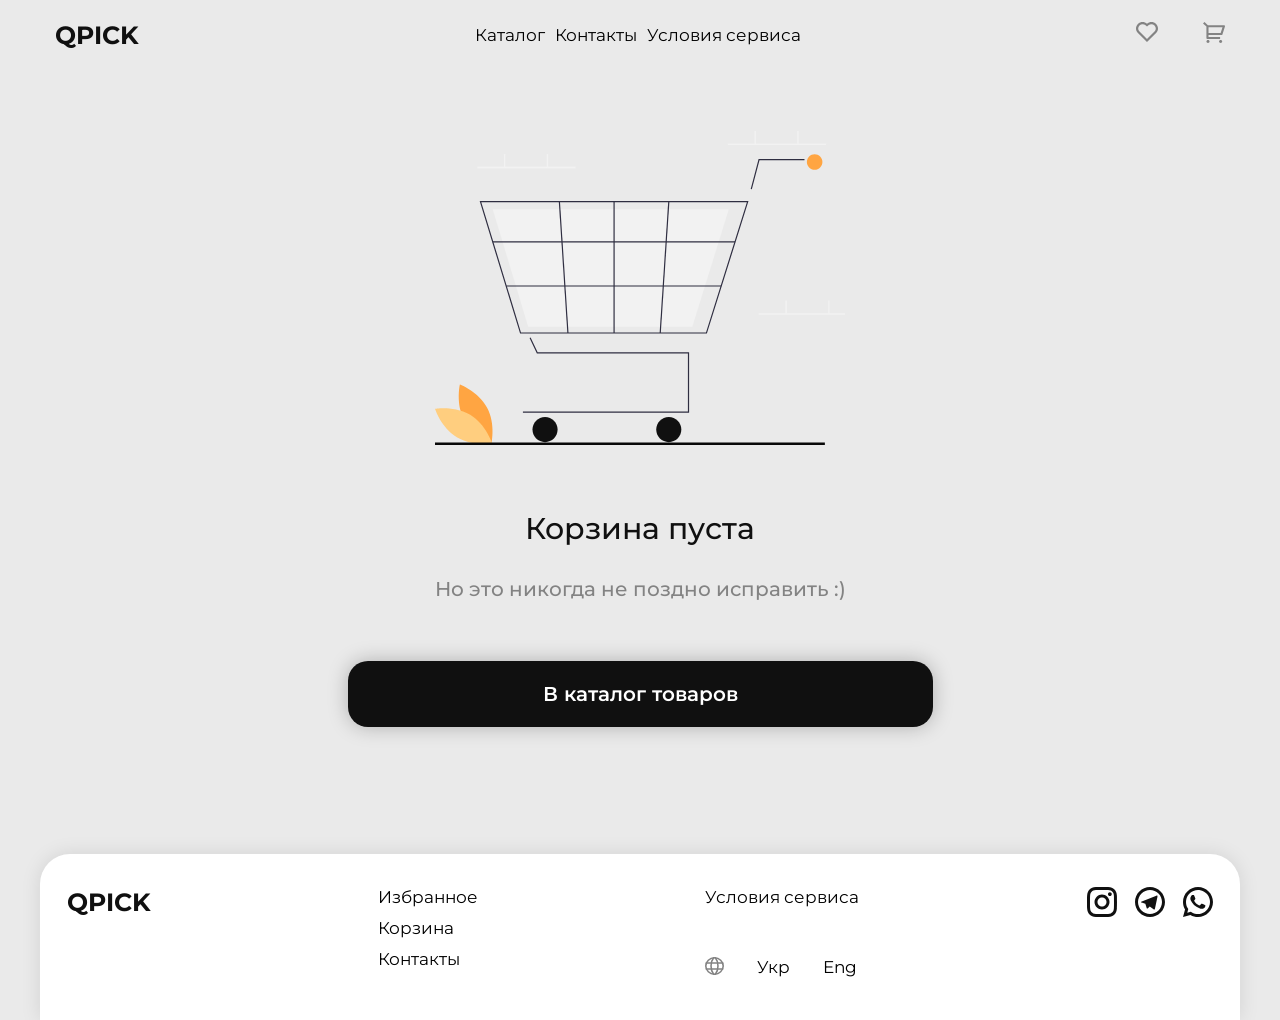
==== pages/cart/index.html @ d9b01aac "first commit" ====
<!DOCTYPE html>
<html lang="en">
<head>
    <meta charset="UTF-8">
    <meta name="viewport" content="width=device-width, initial-scale=1.0">
    <title>Document</title>
    <link rel="preconnect" href="https://fonts.googleapis.com">
    <link rel="preconnect" href="https://fonts.gstatic.com" crossorigin>
    <link href="https://fonts.googleapis.com/css2?family=Montserrat:ital,wght@0,100..900;1,100..900&display=swap" rel="stylesheet">
    <link rel="stylesheet" href="/css/normalize.css">
    <link rel="stylesheet" href="/css/style.css">
</head>
<body>
     <header class = "header">
        <div class = "container flex-row">
            <a class = "header_icon" href="../../index.html">QPICK</a>
        <nav class="header_nav">
            <ul class = "header_nav_list">
                <li class = "header_nav_list_link"><a href="/pages/catalog/index.html">Каталог</a></li>
                <li class = "header_nav_list_link"><a href="/pages/contact/index.html">Контакты</a></li>
                <li class = "header_nav_list_link"><a href="/pages/condition/index.html">Условия сервиса</a></li>
            </ul>
        </nav>
            <div class = "header_orderBlock">
                <div class = "header_orderBlock_liked"><img src="/assets/icon/heart.svg" alt="heart-icon"></div>
                <a href="/pages/cart/index.html" class = "header_orderBlock_basket"><img src="/assets/icon/basket.svg" alt="basket-icon"></a>
            </div>
        </div>
    </header>
    <main class = "cart">
        <div class = "container cart_container">
            <div class = "cart_wrapper">
            </div>
        </div>
    </main>
    <footer class = "footer">
        <div class = "container footer_container">
            <div class = "logo"><a href="../../index.html">QPICK</a></div>
            <div class = "footer_menu">
                <ul class = "footer_menu_list">
                    <li class = "footer_menu_list_item"><a href="#">Избранное</a></li>
                    <li class = "footer_menu_list_item"><a href="/pages/cart/index.html">Корзина</a></li>
                    <li class = "footer_menu_list_item"><a href="/pages/contact/index.html">Контакты</a></li>
                </ul>
            </div>
            <div class="footer_serviseAndLanguage">
                <div class = "footer_menu_list_item">
                    <a href="/pages/condition/index.html">Условия сервиса</a>
                </div>
                <div class = "footer_serviseAndLanguage_lan">
                    <div class = "footer_serviseAndLanguage_lan_icon">
                        <img src="/assets/icon/planet.svg" alt="">
                    </div>
                    <span class = "language">Укр</span>
                    <span class = "language">Eng</span>
                </div>
            </div>
            <div class = "footer_messages">
                <div class = "footer_messages_icon">
                    <a href="#"><img src="../../assets/icon/Instagram.svg"></img></a>
                </div>
                <div class = "footer_messages_icon">
                    <a href="#"><img src="../../assets/icon/Telegram.svg"></img></a>
                </div>
                <div class = "footer_messages_icon">
                    <a href="#"><img src="../../assets/icon/Whatsapp.svg"></img></a>
                </div>
            </div>
        </div>
    </footer>
    <script type="module" src = "/js/cart.js"></script>
</body>
</html>
---- css/style.css ----
:root {
    --main-bg-color: rgba(234, 234, 234, 1);
    --bg-cards: rgba(255, 255, 255, 1);
    --nav-color: rgba(16, 16, 16, 1);
    --bg-btn-promo: rgba(16, 16, 16, 1);
    --bg-btn-hovered: rgb(36, 36, 36);
    --font-white-color: rgba(255, 255, 255, 1);
    --font-subtitle-color: rgba(131, 131, 131, 1);
    --font-cards-title-color: rgba(28, 28, 39, 1);
    --font-price-color: rgba(255, 165, 66, 1);
    --font-color-rating: rgba(131, 131, 131, 1);
    --bg-color-footer: rgba(255, 255, 255, 1);
    --font-color-footer-menu: rgba(0, 0, 0, 1);

font-family: Montserrat;
font-style: Regular;
font-size: 17px;
font-weight: 400;
line-height: 21px;
letter-spacing: 0%;
text-align: left;
}
address {
    font-style: inherit;
}
a {
  text-decoration: none;
  color: inherit;
}
ul,
ol, 
li {
  list-style: none;
  margin: 0;
  padding: 0;
}
button {
    border-style:none;
}
p, h1,h2,h3,h4,h5,h6 {
    padding: 0;
    margin: 0;
}
body {
    background-color: var(--main-bg-color);
    display: flex;
    flex-direction: column;
    justify-content: space-between;
    height: 100vh;
}
main {
    flex:1
}
.container {
    max-width: 1200px;
    margin: 0 auto;
    padding: 0px 15px
}

.header {
    padding-top: 20px;
    padding-bottom: 20px;
}
.flex-row {
    display: flex;
    justify-content: space-between;
    align-items: center;
    flex-wrap: wrap;
}
.flex-col {
    display: flex;
    flex-direction: column;
}
.header_icon {
    color: var(--nav-color);
    font-family: Montserrat;
    font-style: Bold;
    font-size: 25px;
    font-weight: 700;
    line-height: 30px;
    letter-spacing: 0%;
    text-align: left;
}
.header_nav {

}
.header_nav_list {
    display: flex;
    gap: 10px;
    color: rgba(0, 0, 0, 1);
}
.header_nav_list_link a {
font-family: Montserrat;
    font-style: Regular;
    font-size: 17px;
    font-weight: 400;
    line-height: 21px;
    letter-spacing: 0%;
    text-align: left;
}
.header_nav_btn {
    display: flex;
    background-color: var(--main-bg-color);
    align-items:center;
}
.header_nav_btn_icon {
    width: 15px;
    height: 21px;
}
.header_nav_btn_icon img {
    width: 100%;
}
.header_nav_btn_text {
    color: var(--nav-color);
    font-family: Montserrat;
    font-style: Medium;
    font-size: 15px;
    font-weight: 500;
    line-height: 18px;
    letter-spacing: 0%;
    text-align: left;
    padding: 0px 5px 0px 15px;
    cursor: pointer;
}
.header_orderBlock {
    display: flex;
}
.header_orderBlock_liked {
    width: 22px;;
}
.header_orderBlock_liked img {
    width: 100%;
}
.header_orderBlock_basket {
    display: block;
    width: 22px;;
    margin-left: 45px;
}
.header_orderBlock_basket img {
    width: 100%;
}
.dropdown {
    position: relative;
}
.dropdown_menu {
    display: none;
    background-color: var(--main-bg-color);
    width: 100%;
    position: absolute;
    top: 100%;
    left: 0px;
    flex-direction: column;
    border-radius: 0px 0px 30px 30px;
    box-shadow: 0px 0px 20px 0px rgba(0, 0, 0, 0.1);
    padding: 19px 0px 19px 28px;
    z-index: 1;
}
.dropdown_menu_item {
    margin-bottom: 10px;
    position: relative
}
.dropdown_menu_item_btn {
    font-family: Montserrat;
    background-color: var(--main-bg-color);
    font-style: Medium;
    font-size: 17px;
    font-weight: 500;
    line-height: 21px;
    letter-spacing: 0%;
    text-align: left;
    cursor: pointer;
}
.dropdown_menu_item_submenu {
    padding: 12px 0px 12px 18px;
    display: none;
    flex-direction: column;
}
.dropdown_menu_item_submenu_item {
    margin-bottom: 10px;
    color: var(--nav-color);
    font-family: Montserrat;
    font-style: Medium;
    font-size: 15px;
    font-weight: 500;
    line-height: 18px;
    letter-spacing: 0%;
    text-align: left;
    
}
.active {
    display: flex !important;
    flex-direction: column;
}
.main {
    padding-top: 70px;
}
.main_proposition {
    max-height: 200px;
    background-color: var(--bg-btn-promo);
    border-radius: 30px;
    box-shadow: 0px 0px 20px 0px rgba(0, 0, 0, 0.1);
    display: flex;
    justify-content: center;
    align-items:center;
    position: relative;
    overflow: hidden;
    margin-bottom: 44px;
}
.main_proposition_title {
    width: 25%;
    color: var(--font-white-color);
    font-family: Montserrat;
    font-style: SemiBold;
    font-size: 30px;
    font-weight: 600;
    line-height: 37px;
    letter-spacing: 0%;
    text-align: center;
}
.main_proposition_img {
    width: 450px;
    position: relative;
    bottom: -50px;
}
.main_proposition_img img {
    width: 100%;
}

.cover_section_title {
    color: var(--font-subtitle-color);
    font-family: Montserrat;
    font-style: SemiBold;
    font-size: 20px;
    font-weight: 600;
    line-height: 24px;
    letter-spacing: 0%;
    text-align: left;
    margin-bottom: 20px;
}
.cover_section_cards {
    display: flex;
    justify-content: space-around;
    flex-wrap: wrap;
    gap: 20px;
}
.cover_section_cards_item {
    padding: 25px 100px 40px 100px;
    background-color: var(--bg-cards);
    border-radius: 30px;
    box-shadow: 0px 0px 20px 0px rgba(0, 0, 0, 0.1);
    display: flex;
    flex-direction: column;
    justify-content: center;
    align-items:center;
    cursor: pointer;
    transition: 0.3s;
}
.cover_section_cards_item:hover {
    scale: 1.05;
}
.cover_section_cards_item_img {
    max-width: 151px;
    margin-bottom: 20px;
}
.cover_section_cards_item_img img {
    width: 100%;
}
.cover_section_cards_item_title {
    color: var(--font-cards-title-color);
    font-family: Montserrat;
    font-style: SemiBold;
    font-size: 17px;
    font-weight: 600;
    line-height: 21px; 
    letter-spacing: 0%;
    text-align: left;
}
.headphone_section {
    padding-top: 30px;
    padding-bottom: 50px;
}
.headphone_section_title {
    color: var(--font-subtitle-color);
    font-family: Montserrat;
    font-style: SemiBold;
    font-size: 20px;
    font-weight: 600;
    line-height: 24px;
    letter-spacing: 0%;
    text-align: left;
    margin-bottom: 20px;
}
.headphone_section_cards {
    display: flex;
    flex-direction: row;
    flex-wrap: wrap;
    justify-content: space-around;
    gap: 20px;
}
.headphone_section_cards_item {
    height: 370px;
    display: flex;
    width: 360px;
    background-color: var(--bg-cards);
    border-radius: 30px;
    box-shadow: 0px 0px 20px 0px rgba(0, 0, 0, 0.1);
    flex-direction: column;
    justify-content: space-between;
    align-items:center;
    padding: 15px 21px 32px 21px;
    position: relative;
    transition: 0.3s;
    cursor:pointer;
}
.headphone_section_cards_item:hover {
    scale:1.05;
}
.liked_img {
    position: absolute;
    top: 20px;
    left: 20px;
}
.headphone_section_cards_item_img {
    width: 219.61px;
    height: 220px;
    margin-bottom: 20px;
}
.headphone_section_cards_item_img img {
    width:100%;
    height: 100%;
    display: block;
    object-fit: contain;
}
.headphone_section_cards_item_info {
    display: flex;
    width: 100%;
    justify-content: space-between;
    align-items:center;
    margin-bottom: 25px;
}
.headphone_section_cards_item_info_model {
    color: var(--font-cards-title-color);
    font-family: Montserrat;
    font-style: SemiBold;
    font-size: 17px;
    font-weight: 600;
    line-height: 21px;
    letter-spacing: 0%;
    text-align: left;
    }
.headphone_section_cards_item_info_price {
    display: flex;
    flex-direction: column;
    align-items:start;
    color: var(--font-price-color);
    font-family: Montserrat;
    font-style: SemiBold;
    font-size: 17px;
    font-weight: 600;
    line-height: 21px;
    letter-spacing: 0%;
    text-align: left;
}
.previous-price {
    text-decoration: line-through;
}
.headphone_section_cards_item_rating {
    display: flex;
    align-self: flex-start;
}
.headphone_section_cards_item_rating_number {
    color: var(--font-color-rating);
    font-family: Montserrat;
    font-style: SemiBold;
    font-size: 17px;
    font-weight: 600;
    line-height: 21px;
    letter-spacing: 0%;
    text-align: left;
    margin-left: 10px;
}
.wirelessHeadphone_section {
    margin-bottom: 60px;
}
.wirelessHeadphone_section_title {
    color: var(--font-subtitle-color);
    font-family: Montserrat;
    font-style: SemiBold;
    font-size: 20px;
    font-weight: 600;
    line-height: 24px;
    letter-spacing: 0%;
    text-align: left;
    margin-bottom: 24px;
}
footer {
    position: relative;
    bottom: 0px;
}
.footer_container {
    display: flex;
    flex-wrap: wrap;
    justify-content: space-between;
    padding: 33px 27px 40px 27px;
    background-color: var(--bg-color-footer);
    border-radius: 30px 30px 0px 0px;
    box-shadow: 0px 0px 20px 0px rgba(0, 0, 0, 0.1);
}
.logo {
    color: var(--nav-color);
    font-family: Montserrat;
    font-style: Bold;
    font-size: 25px;
    font-weight: 700;
    line-height: 30px;
    letter-spacing: 0%;
    text-align: left;
}
.footer_menu_list_item {
    color: var(--font-color-footer-menu);
    font-family: Montserrat;
    font-style: Regular;
    font-size: 17px;
    font-weight: 400;
    line-height: 21px;
    letter-spacing: 0%;
    text-align: left;
    margin-bottom: 10px;
}
.footer_menu_list_item:not(:last-child) {
    margin-bottom: 10px;
}
.footer_serviseAndLanguage {
    display: flex;
    justify-content: space-between;
    flex-direction: column;
}
.footer_serviseAndLanguage_lan {
    display: flex;
    flex-direction: row;
    width: 152px;
    justify-content: space-between;
}
.footer_messages {
    display: flex;
    flex-direction: row;
    justify-content: space-between;
}
.footer_messages_icon {
    width: 30.1px;
    height: 30px;
}
.footer_messages_icon a {
    display: block;
}
.footer_messages_icon:not(:last-child) {
    margin-right: 18px;
}
.footer_messages_icon img {
    width: 100%;
    height: 100%;
}
.product_info {
    margin-top: 20px;
}
.product_card_info {
    display: flex;
    flex-wrap: wrap;
    width: 100%;
    justify-content: space-between;
    align-items:center;
    margin-bottom: 25px;
}
.product_title_model {
    color: var(--font-cards-title-color);
    font-family: Montserrat;
    font-style: SemiBold;
    font-size: 17px;
    font-weight: 600;
    line-height: 21px;
    letter-spacing: 0%;
    text-align: left;
    }
.product_price {
    display: flex;
    flex-direction: column;
    align-items:start;
    color: var(--font-price-color);
    font-family: Montserrat;
    font-style: SemiBold;
    font-size: 17px;
    font-weight: 600;
    line-height: 21px;
    letter-spacing: 0%;
    text-align: left;
}
.product_info {
    margin-bottom: 23px;
}
.product_info_container {
    border-radius: 30px;
    box-shadow: 0px 0px 20px 0px rgba(0, 0, 0, 0.1);
    background: var(--bg-cards);
    padding: 30px;
}
.product_info_title {
    color: rgba(131, 131, 131, 1);
    font-family: Montserrat;
    font-style: SemiBold;
    font-size: 20px;
    font-weight: 600;
    line-height: 24px;
    letter-spacing: 0%;
    text-align: left;
    margin-bottom: 20px;
}
.product_info_gallery {
    display: flex;
    position: relative;
    flex-wrap: wrap;
    justify-content: space-between;
    gap:20px;
    margin-bottom: 40px;
}
.product_info_gallery_img {
    width: 30%;
    height: 300px;
    display: flex;
    justify-content: center;
    overflow: hidden;
}
.product_info_gallery_img img {
    width: 100%;
    height: 100%;
    display: block;
    object-fit: contain;
}
.product_characteristic {
    margin-bottom: 20px;
}
.product_characteristic_container {
    display: flex;
    flex-direction: row;
    justify-content: space-between;
}
.product_characteristic_description {
     border-radius: 30px;
    box-shadow: 0px 0px 20px 0px rgba(0, 0, 0, 0.1);
    background: var(--bg-cards);
    padding: 30px;
    width: 70%;
}
.product_characteristic_description_title {
    border-radius: 15px;
    box-shadow: 0px 0px 20px 0px rgba(0, 0, 0, 0.1);
    background: var(--bg-cards);
    padding: 20px 0px 20px 22px;
    margin-bottom: 20px;
}

.product_characteristic_description_list li {
    color: rgba(28, 28, 39, 1);
    margin-bottom: 10px;
    font-family: Montserrat;
    font-style: Medium;
    font-size: 15px;
    font-weight: 500;
    line-height: 18px;
    letter-spacing: 0%;
    text-align: left;
    margin-left: 20px;
}
.product_characteristic_buyBlock_btns {
    display: flex;
    flex-direction: column;
}

.main_btn {
    border-radius: 10px;
    box-shadow: 0px 0px 15px 0px rgba(0, 0, 0, 0.5);
    background: var(--bg-btn-promo);
    width: 254px;
    padding: 20px 0px 20px 0px ;
    color: var(--font-white-color);
    font-family: Montserrat;
    font-style: Medium;
    font-size: 15px;
    font-weight: 500;
    line-height: 18px;
    letter-spacing: 0%;
    text-align: center;
    cursor: pointer;
    transition: 0.3s;
}
.main_btn:hover {
    background: var(--bg-btn-hovered)
}
.mb18 {
    margin-bottom: 18px;
}
.jcleft {
    justify-content: left !important;
}
.main_condition {
    margin-bottom: 60px;
    margin-top: 40px;
}
.main_condition_item {
    border-radius: 30px;
    box-shadow: 0px 0px 20px 0px rgba(0, 0, 0, 0.1);
    background: var(--bg-cards);
    padding: 15px 30px 20px 30px;
    margin-bottom: 30px;
}
.main_condition_item_title {
    color: var(--font-cards-title-color);
    font-family: Montserrat;
    font-style: SemiBold;
    font-size: 17px;
    font-weight: 600;
    line-height: 21px;
    letter-spacing: 0%;
    text-align: left;
    margin-bottom: 15px;
}
.main_condition_item_text {
    color: rgba(0, 0, 0, 1);
    font-family: Montserrat;
    font-style: Regular;
    font-size: 17px;
    font-weight: 400;
    line-height: 21px;
    letter-spacing: 0%;
    text-align: left;
    padding-left: 15px;
    margin-bottom: 16px;
}
.main_condition_item_list {
    list-style: circle;
    padding-left: 40px;
}
.main_condition_item_list li {
    margin-bottom: 15px;
}
.main_contact {
    padding-top: 40px;
}
.main_mapMessengers {
    display: flex;
    gap: 60px;
    margin-bottom: 60px;
    justify-content: center;
}
.main_mapMessengers_mapBox_title {
    color: var(--font-cards-title-color);
    font-family: Montserrat;
    font-style: SemiBold;
    font-size: 17px;
    font-weight: 600;
    line-height: 21px;
    letter-spacing: 0%;
    text-align: left;
    margin-bottom: 20px;
}
.main_mapMessengers_mapBox {
    border-radius: 30px;
    box-shadow: 0px 0px 20px 0px rgba(0, 0, 0, 0.1);
    width: 70%;
    padding: 18px;
    background-color: var(--bg-cards);
}
.map {
    border-radius:20px;
    height: 450px;
    overflow: hidden;
    margin-bottom: 13px;
}
.map_link {
    display: block;
}
.addressBox {
    display: flex;
    align-items:center;
}
.addressBox_icon {
    width: 20.9px;
    height: 22px;
}
.addressBox_text {
    margin-left: 11px;
}
.addressBox_text address {
    color: rgba(0, 0, 0, 1);
    font-family: Montserrat;
    font-style: Medium;
    font-size: 15px;
    font-weight: 500;
    line-height: 18px;
    letter-spacing: 0%;
    text-align: left;
}
.addressBox_text span {
    color: var(--font-subtitle-color);
    font-family: Montserrat;
    font-style: Medium;
    font-size: 13px;
    font-weight: 500;
    line-height: 16px;
    letter-spacing: 0%;
    text-align: left;
}
.main_mapMessengers_messengersBox {
    display: flex;
    flex-direction: column;
    gap:15px;
}
.circle {
    width: 97px;
    height: 97px;
    border-radius: 30px;
    box-shadow: 0px 0px 20px 0px rgba(0, 0, 0, 0.1);
    background:var(--bg-cards);
    display: flex;
    justify-content: center;
    align-items:center;
}
.circle_img {
    width: 39.41px;
    height: 39.41px;
}
.circle_img img {
    width: 100%;
    height: 100%;
}
.main_contact_telephone {
    display: flex;
    align-items:center;
    gap: 30px;
    margin-bottom: 40px;
    margin-left: 92px;
}
.main_contact_telephone_icon {
    width: 30px;
    height: 30px;
}
.main_contact_telephone_icon img {
    width: 100%;
    height: 100%;
}
.main_contact_telephone [href] {
    color: rgba(0, 0, 0, 1);
    font-family: Montserrat;
    font-style: SemiBold;
    font-size: 25px;
    font-weight: 600;
    line-height: 30px;
    letter-spacing: 0%;
    text-align: left;
}
.catalog {
    padding-top: 30px;
    padding-bottom: 30px;
}
.catalog_menu {
    width: 180px;
    border-radius: 0px 0px 30px 30px;
    box-shadow: 0px 0px 20px 0px rgba(0, 0, 0, 0.1);
    background: var(--main-bg-color);
    padding: 19px 20px 30px 30px ;
    flex-grow: 0;
    flex-shrink: 0;
}
.catalog_menu_list_brand_btn {
    color: var(--nav-color);
    background-color: var(--main-bg-color);
    font-family: Montserrat;
    font-style: Medium;
    font-size: 17px;
    font-weight: 500;
    line-height: 21px;
    letter-spacing: 0%;
    text-align: left;
    margin-bottom: 14px;
    cursor: pointer;
}
.catalog_menu_list_brand_models {
    display: none;
    color: var(--nav-color);
    font-family: Montserrat;
    font-style: Medium;
    font-size: 15px;
    font-weight: 500;
    line-height: 18px;
    letter-spacing: 0%;
    text-align: left;
    padding-left: 30px;
}
.catalog_menu_list_brand_models li {
    margin-bottom: 10px;
}
.catalog_container {
    display: flex;
    align-items: start;
    gap:30px; 
}
.catalog_cards {
    display: flex;
    /* justify-content: space-between; */
    flex-wrap: wrap;
    gap: 30px;
}
.cart {
    padding-top:60px;
    padding-bottom: 127px;
}
.cart_container {
    display: flex;
    gap: 30px;
    justify-content: center;
}
.cart_img {
    width: 35%;
    min-width: 250px;
    margin: 0 auto;
    margin-bottom: 30px;
}
.cart_img img {
    width: 100%;
}
.cart_title {
    color: var(--nav-color);
    font-family: Montserrat;
    font-style: Medium;
    font-size: 30px;
    font-weight: 500;
    line-height: 37px;
    letter-spacing: 0%;
    text-align: center;
}
.block {
    display: block;
    text-align: center;
}
.cart_subtitle {
    color: var(--font-subtitle-color);
    font-family: Montserrat;
    font-style: Medium;
    font-size: 20px;
    font-weight: 500;
    line-height: 24px;
    letter-spacing: 0%;
    text-align: center;
    display: block;
    margin-bottom: 30px;
}
.cart_btn {
    display: block;
    margin: 0 auto;
    padding: 21px 0px 21px 0px;
    width: 50%;
    border-radius: 20px;
    box-shadow: 0px 0px 20px 0px rgba(0, 0, 0, 0.25);
    background: var(--bg-btn-promo);
    color: rgba(255, 255, 255, 1);
    font-family: Montserrat;
    font-style: SemiBold;
    font-size: 20px;
    font-weight: 600;
    line-height: 24px;
    letter-spacing: 0%;
    text-align: center;
    transition: 0.3s;
}
.cart_btn:hover {
    background: var(--bg-btn-hovered);
}
.cart_wrapper {
    width: 60%;
}
.cart_item {
    width: 100%;
    background: var(--bg-cards);
    border-radius: 30px;
    box-shadow: 0px 0px 20px 0px rgba(0, 0, 0, 0.1);
    padding: 18px;
    position: relative;
    margin-bottom: 30px;
}
.trashBox {
    position: absolute;
    right: 18px;
    top: 18px;
    cursor: pointer;
}
.cart_item_info {
    display: flex;
    align-items:center;
    margin-bottom: 17px;
    
}
.cart_item_info_photo {
    width: 146.53px;
    height: 127px;
    overflow: hidden;
    margin-right: 24px;
}
.cart_item_info_photo img {
    width: 100%;
    height: 100%;
    object-fit: contain;
}
.cart_item_info_text_name {
    color: var(--font-cards-title-color);
    font-family: Montserrat;
    font-style: Medium;
    font-size: 17px;
    font-weight: 500;
    line-height: 21px;
    letter-spacing: 0%;
    text-align: left;
    margin-bottom: 12px;
}
.cart_item_info_text_price {
    color: rgba(170, 170, 170, 1);
    font-family: Montserrat;
    font-style: SemiBold;
    font-size: 15px;
    font-weight: 600;
    line-height: 18px;
    letter-spacing: 0%;
    text-align: left;
}
.cart_item_counter {
    display: flex;
    justify-content: space-between;
}
.flex-wrapper {
    display: flex;
    align-items:center;
    gap: 24px;
}
.cart_item_counter_minus, .cart_item_counter_plus {
    width: 35.17px;
    height: 30px;
    cursor: pointer;
}
.cart_item_counter_minus img, .cart_item_counter_plus img {
    width: 100%;
}
.cart_item_counter_amount {
    color: rgba(0, 0, 0, 1);
    font-family: Montserrat;
    font-style: SemiBold;
    font-size: 17px;
    font-weight: 600;
    line-height: 21px;
    letter-spacing: 0%;
    text-align: left;
}
.cart_item_counter_totalPrice {
    color: var(--font-cards-title-color);
    font-family: Montserrat;
    font-style: SemiBold;
    font-size: 15px;
    font-weight: 600;
    line-height: 18px;
    letter-spacing: 0%;
    text-align: right;
}
.cart_orderBlock {
    width: 30%;
}
.cart_orderBlock_totalPrice {
    width: 100%;
    background-color: var(--bg-cards);
    border-radius:30px;
    box-shadow: 0px 0px 20px 0px rgba(0, 0, 0, 0.1);
    padding: 22px;
    display: flex;
    flex-direction: row;
    justify-content: space-between;
    margin-bottom: 20px;
}
.cart_orderBlock_totalPrice span {
    color: rgba(0, 0, 0, 1);
    font-family: Montserrat;
    font-style: SemiBold;
    font-size: 15px;
    font-weight: 600;
    line-height: 18px;
    letter-spacing: 0%;
    text-align: left;
}
.cart_orderBlock_btn {
    display: block;
    width: 100%;
    border-radius: 20px;
    box-shadow: 0px 0px 20px 0px rgba(0, 0, 0, 0.25);
    background: var(--bg-btn-promo);
    color: rgba(255, 255, 255, 1);
    font-family: Montserrat;
    font-style: SemiBold;
    font-size: 17px;
    font-weight: 600;
    line-height: 21px;
    letter-spacing: 0%;
    text-align: center;
    padding: 22px;
    transition: 0.3s;
}
.cart_orderBlock_btn:hover {
    background-color: var(--bg-btn-hovered);
}
.order {
    padding-top: 30px;
    padding-bottom: 112px;
}
.order_title {
    color: var(--font-cards-title-color);
    font-family: Montserrat;
    font-style: SemiBold;
    font-size: 20px;
    font-weight: 600;
    line-height: 24px;
    letter-spacing: 0%;
    text-align: left;
    margin-bottom: 12px;
}
.form {
    display: flex;
    gap: 30px;
    justify-content: center;
    flex-wrap: wrap;
}
.order_title {
    color: var(--font-cards-title-color);
    font-family: Montserrat;
    font-style: SemiBold;
    font-size: 20px;
    font-weight: 600;
    line-height: 24px;
    letter-spacing: 0%;
    text-align: center;
    margin: 0 auto;
    margin-bottom: 15px;
}
.form_address {
    display: flex;
    flex-direction: column;
    gap: 10px;
    width: 38%;
    padding: 32px 38px 32px 38px;
    background-color: var(--bg-cards);
    border-radius: 30px;
    box-shadow: 0px 0px 20px 0px rgba(0, 0, 0, 0.1);
}
.form_address_deliveryPrice {
    display: flex;
    flex-direction: row;
    justify-content: space-between;
    color: rgba(0, 0, 0, 1);
    font-family: Montserrat;
    font-style: SemiBold;
    font-size: 17px;
    font-weight: 600;
    line-height: 21px;
    letter-spacing: 0%;
    text-align: left;
    margin-bottom: 20px;
}
.form_address_iconBlock {
    display: flex;
    flex-direction: row;
    gap: 10px;
    margin-bottom: 20px;
}
.form_address_iconBlock img {
    display: block;
    width: 20.73px;
    height: 22px;
}
.form_address_iconBlock span {
    color: rgba(0, 0, 0, 1);
    font-family: Montserrat;
    font-style: Medium;
    font-size: 15px;
    font-weight: 500;
    line-height: 18px;
    letter-spacing: 0%;
    text-align: left;
}
input, select {
    width: 100%;
    border-radius: 15px;
    background: rgba(214, 214, 214, 1);
    padding: 14px 0px 14px 14px;
    border: none;
    color: rgba(142, 142, 142, 1);
    font-family: Montserrat;
    font-style: Medium;
    font-size: 15px;
    font-weight: 500;
    line-height: 18px;
    letter-spacing: 0%;
    text-align: left;
}
.input_wrapper {
    width: 100%;
    display: flex;
    justify-content: space-between;
    gap: 20px;
}
.form_specification {
    width: 38%;
    display: flex;
    flex-direction: column;
    gap: 20px;

}
.form_specification_cart {
    width: 100%;
    border-radius: 30px;
    box-shadow: 0px 0px 20px 0px rgba(0, 0, 0, 0.1);
    background: var(--bg-cards);
    padding: 15px 10px 12px 20px;
}
.form_specification_cart_title {
    color: rgba(0, 0, 0, 1);
    font-family: Montserrat;
    font-style: SemiBold;
    font-size: 20px;
    font-weight: 600;
    line-height: 24px;
    letter-spacing: 0%;
    text-align: left;
    margin-bottom: 25px;
}
.form_specification_cart_list {

}
.form_specification_text  {
    display: flex;
    justify-content: space-between;
    color: rgba(0, 0, 0, 1);
    font-family: Montserrat;
    font-style: Medium;
    font-size: 15px;
    font-weight: 500;
    line-height: 18px;
    letter-spacing: 0%;
    text-align: left;
    margin-bottom: 12px;
}
.form_specification_number {
    width: 100%;
    border-radius: 30px;
    box-shadow: 0px 0px 20px 0px rgba(0, 0, 0, 0.1);
    background: var(--bg-cards);
    padding: 15px 10px 23px 20px;
}
.form_specification_number_title {
    color: rgba(0, 0, 0, 1);
    font-family: Montserrat;
    font-style: SemiBold;
    font-size: 17px;
    font-weight: 600;
    line-height: 21px;
    letter-spacing: 0%;
    text-align: left;
    margin-bottom: 20px;
}
.form-submit {
    border-radius: 10px;
    box-shadow: 0px 0px 20px 0px rgba(67, 216, 84, 0.25);
    background: var(--bg-btn-promo);
    color: rgba(255, 255, 255, 1);
    font-family: Montserrat;
    font-style: Medium;
    font-size: 15px;
    font-weight: 500;
    line-height: 18px;
    letter-spacing: 0%;
    text-align: center;
    transition: 0.3s;
    cursor: pointer;
}
.form-submit:hover {
    background-color:var(--bg-btn-hovered);
}
.valid {
    border-color: green;
}
.invalid {
    border-style:solid;
    border-width: 2px;
    border-color:red;
}
.main_success {
    min-height: 720px;
}
.messageAfterOrder {
    border-radius: 30px;
    box-shadow: 0px 0px 20px 0px rgba(0, 0, 0, 0.1);
    background: var(--bg-cards);
    padding: 33px 30px;
    max-width: 700px;
    margin: 0 auto; 
}
.messageAfterOrder_text {
    color: var(--font-cards-title-color);
    font-family: Montserrat;
    font-style: SemiBold;
    font-size: 17px;
    font-weight: 600;
    line-height: 21px;
    letter-spacing: 0%;
    text-align: center;
}
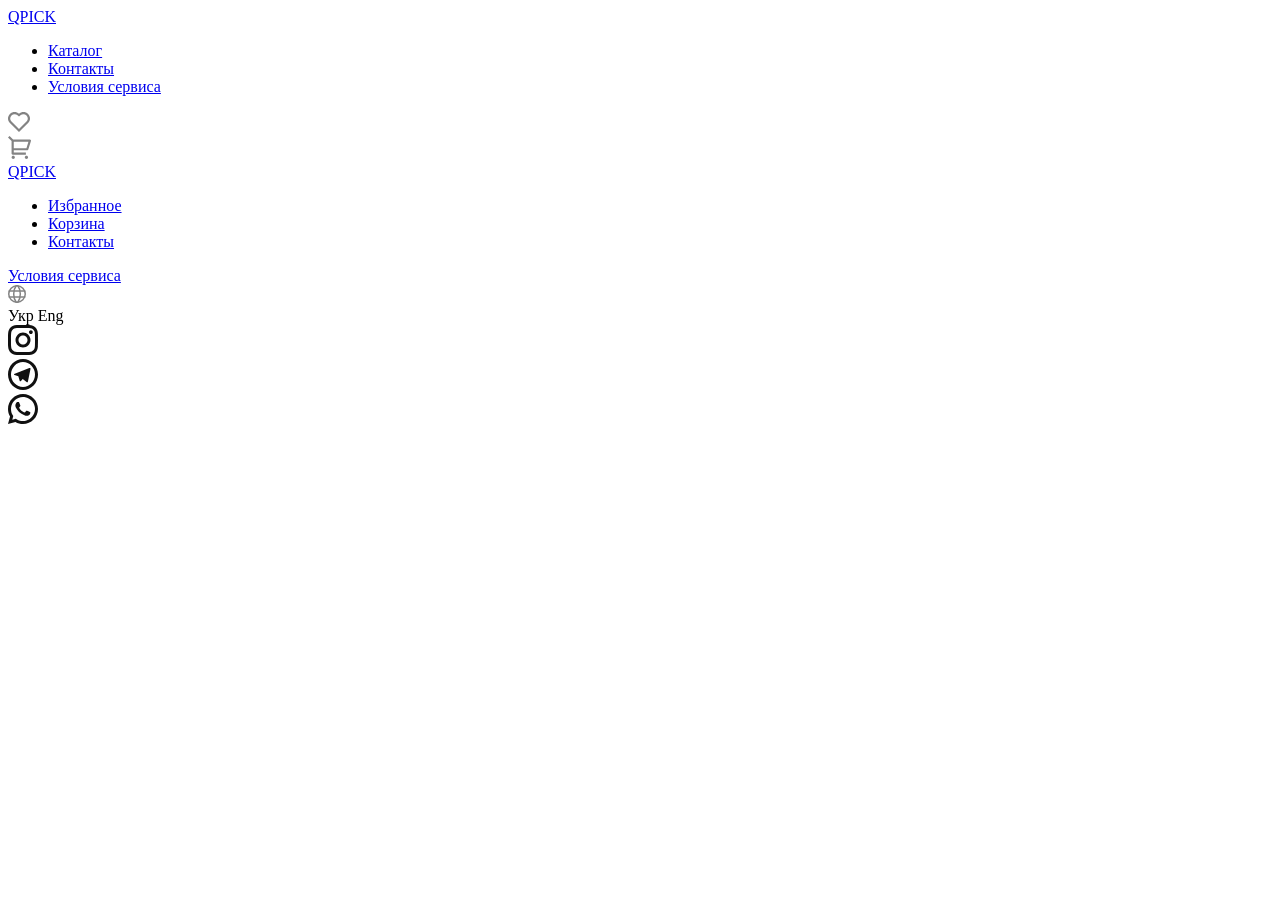
==== commit d5230e61: "new" ====
--- a/pages/cart/index.html
+++ b/pages/cart/index.html
@@ -7,8 +7,8 @@
     <link rel="preconnect" href="https://fonts.googleapis.com">
     <link rel="preconnect" href="https://fonts.gstatic.com" crossorigin>
     <link href="https://fonts.googleapis.com/css2?family=Montserrat:ital,wght@0,100..900;1,100..900&display=swap" rel="stylesheet">
-    <link rel="stylesheet" href="/css/normalize.css">
-    <link rel="stylesheet" href="/css/style.css">
+    <link rel="stylesheet" href="./css/normalize.css">
+    <link rel="stylesheet" href="./css/style.css">
 </head>
 <body>
      <header class = "header">
@@ -68,6 +68,6 @@
             </div>
         </div>
     </footer>
-    <script type="module" src = "/js/cart.js"></script>
+    <script type="module" src = "./js/cart.js"></script>
 </body>
 </html>
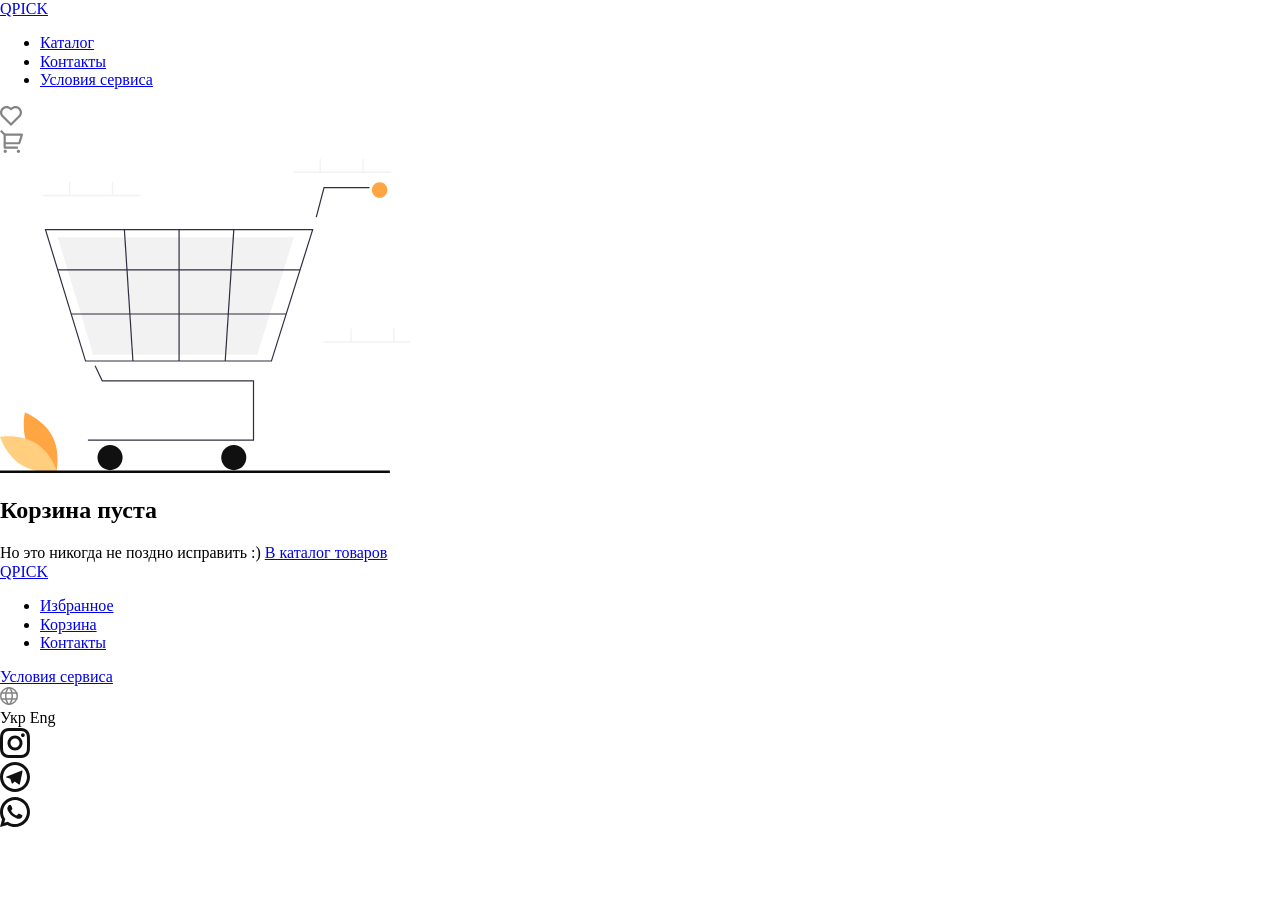
==== commit dba814df: "hhh" ====
--- a/pages/cart/index.html
+++ b/pages/cart/index.html
@@ -7,8 +7,8 @@
     <link rel="preconnect" href="https://fonts.googleapis.com">
     <link rel="preconnect" href="https://fonts.gstatic.com" crossorigin>
     <link href="https://fonts.googleapis.com/css2?family=Montserrat:ital,wght@0,100..900;1,100..900&display=swap" rel="stylesheet">
-    <link rel="stylesheet" href="./css/normalize.css">
-    <link rel="stylesheet" href="./css/style.css">
+    <link rel="stylesheet" href="../../css/normalize.css">
+    <link rel="stylesheet" href=".../../css/style.css">
 </head>
 <body>
      <header class = "header">
@@ -16,14 +16,14 @@
             <a class = "header_icon" href="../../index.html">QPICK</a>
         <nav class="header_nav">
             <ul class = "header_nav_list">
-                <li class = "header_nav_list_link"><a href="/pages/catalog/index.html">Каталог</a></li>
-                <li class = "header_nav_list_link"><a href="/pages/contact/index.html">Контакты</a></li>
-                <li class = "header_nav_list_link"><a href="/pages/condition/index.html">Условия сервиса</a></li>
+                <li class = "header_nav_list_link"><a href="../catalog/index.html">Каталог</a></li>
+                <li class = "header_nav_list_link"><a href="../contact/index.html">Контакты</a></li>
+                <li class = "header_nav_list_link"><a href="../condition/index.html">Условия сервиса</a></li>
             </ul>
         </nav>
             <div class = "header_orderBlock">
-                <div class = "header_orderBlock_liked"><img src="/assets/icon/heart.svg" alt="heart-icon"></div>
-                <a href="/pages/cart/index.html" class = "header_orderBlock_basket"><img src="/assets/icon/basket.svg" alt="basket-icon"></a>
+                <div class = "header_orderBlock_liked"><img src="../../assets/icon/heart.svg" alt="heart-icon"></div>
+                <a href="../cart/index.html" class = "header_orderBlock_basket"><img src="../../assets/icon/basket.svg" alt="basket-icon"></a>
             </div>
         </div>
     </header>
@@ -39,17 +39,17 @@
             <div class = "footer_menu">
                 <ul class = "footer_menu_list">
                     <li class = "footer_menu_list_item"><a href="#">Избранное</a></li>
-                    <li class = "footer_menu_list_item"><a href="/pages/cart/index.html">Корзина</a></li>
-                    <li class = "footer_menu_list_item"><a href="/pages/contact/index.html">Контакты</a></li>
+                    <li class = "footer_menu_list_item"><a href="../cart/index.html">Корзина</a></li>
+                    <li class = "footer_menu_list_item"><a href="../contact/index.html">Контакты</a></li>
                 </ul>
             </div>
             <div class="footer_serviseAndLanguage">
                 <div class = "footer_menu_list_item">
-                    <a href="/pages/condition/index.html">Условия сервиса</a>
+                    <a href="../condition/index.html">Условия сервиса</a>
                 </div>
                 <div class = "footer_serviseAndLanguage_lan">
                     <div class = "footer_serviseAndLanguage_lan_icon">
-                        <img src="/assets/icon/planet.svg" alt="">
+                        <img src="../../assets/icon/planet.svg" alt="">
                     </div>
                     <span class = "language">Укр</span>
                     <span class = "language">Eng</span>
@@ -68,6 +68,6 @@
             </div>
         </div>
     </footer>
-    <script type="module" src = "./js/cart.js"></script>
+    <script type="module" src = "../../js/cart.js"></script>
 </body>
 </html>
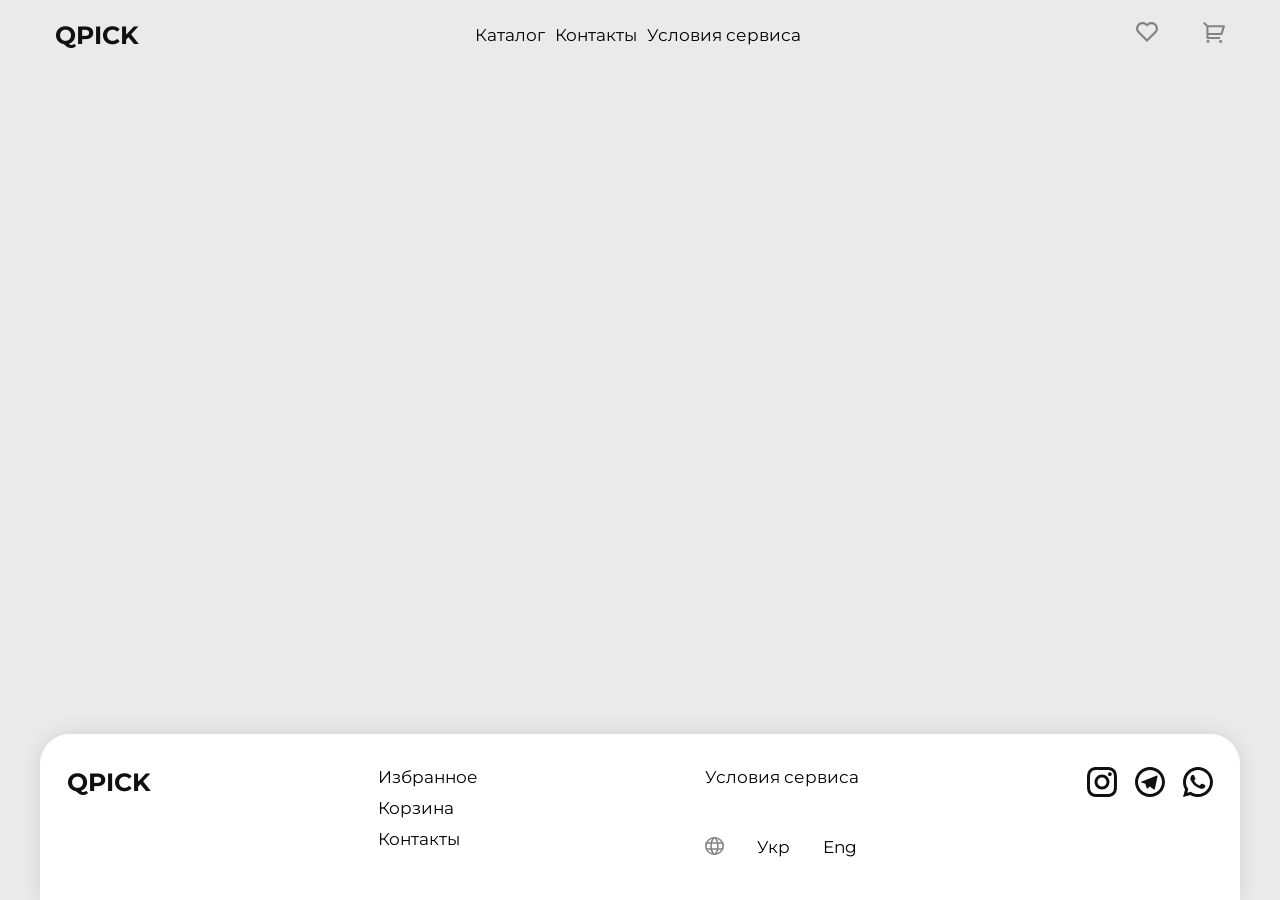
==== commit dbdaa6cc: "sdf" ====
--- a/pages/cart/index.html
+++ b/pages/cart/index.html
@@ -8,7 +8,7 @@
     <link rel="preconnect" href="https://fonts.gstatic.com" crossorigin>
     <link href="https://fonts.googleapis.com/css2?family=Montserrat:ital,wght@0,100..900;1,100..900&display=swap" rel="stylesheet">
     <link rel="stylesheet" href="../../css/normalize.css">
-    <link rel="stylesheet" href=".../../css/style.css">
+    <link rel="stylesheet" href="../../css/style.css">
 </head>
 <body>
      <header class = "header">
--- a/css/style.css
+++ b/css/style.css
@@ -0,0 +1,1218 @@
+:root {
+    --main-bg-color: rgba(234, 234, 234, 1);
+    --bg-cards: rgba(255, 255, 255, 1);
+    --nav-color: rgba(16, 16, 16, 1);
+    --bg-btn-promo: rgba(16, 16, 16, 1);
+    --bg-btn-hovered: rgb(36, 36, 36);
+    --font-white-color: rgba(255, 255, 255, 1);
+    --font-subtitle-color: rgba(131, 131, 131, 1);
+    --font-cards-title-color: rgba(28, 28, 39, 1);
+    --font-price-color: rgba(255, 165, 66, 1);
+    --font-color-rating: rgba(131, 131, 131, 1);
+    --bg-color-footer: rgba(255, 255, 255, 1);
+    --font-color-footer-menu: rgba(0, 0, 0, 1);
+
+font-family: Montserrat;
+font-style: Regular;
+font-size: 17px;
+font-weight: 400;
+line-height: 21px;
+letter-spacing: 0%;
+text-align: left;
+}
+address {
+    font-style: inherit;
+}
+a {
+  text-decoration: none;
+  color: inherit;
+}
+ul,
+ol, 
+li {
+  list-style: none;
+  margin: 0;
+  padding: 0;
+}
+button {
+    border-style:none;
+}
+p, h1,h2,h3,h4,h5,h6 {
+    padding: 0;
+    margin: 0;
+}
+body {
+    background-color: var(--main-bg-color);
+    display: flex;
+    flex-direction: column;
+    justify-content: space-between;
+    height: 100vh;
+}
+main {
+    flex:1
+}
+.container {
+    max-width: 1200px;
+    margin: 0 auto;
+    padding: 0px 15px
+}
+
+.header {
+    padding-top: 20px;
+    padding-bottom: 20px;
+}
+.flex-row {
+    display: flex;
+    justify-content: space-between;
+    align-items: center;
+    flex-wrap: wrap;
+}
+.flex-col {
+    display: flex;
+    flex-direction: column;
+}
+.header_icon {
+    color: var(--nav-color);
+    font-family: Montserrat;
+    font-style: Bold;
+    font-size: 25px;
+    font-weight: 700;
+    line-height: 30px;
+    letter-spacing: 0%;
+    text-align: left;
+}
+.header_nav {
+
+}
+.header_nav_list {
+    display: flex;
+    gap: 10px;
+    color: rgba(0, 0, 0, 1);
+}
+.header_nav_list_link a {
+font-family: Montserrat;
+    font-style: Regular;
+    font-size: 17px;
+    font-weight: 400;
+    line-height: 21px;
+    letter-spacing: 0%;
+    text-align: left;
+}
+.header_nav_btn {
+    display: flex;
+    background-color: var(--main-bg-color);
+    align-items:center;
+}
+.header_nav_btn_icon {
+    width: 15px;
+    height: 21px;
+}
+.header_nav_btn_icon img {
+    width: 100%;
+}
+.header_nav_btn_text {
+    color: var(--nav-color);
+    font-family: Montserrat;
+    font-style: Medium;
+    font-size: 15px;
+    font-weight: 500;
+    line-height: 18px;
+    letter-spacing: 0%;
+    text-align: left;
+    padding: 0px 5px 0px 15px;
+    cursor: pointer;
+}
+.header_orderBlock {
+    display: flex;
+}
+.header_orderBlock_liked {
+    width: 22px;;
+}
+.header_orderBlock_liked img {
+    width: 100%;
+}
+.header_orderBlock_basket {
+    display: block;
+    width: 22px;;
+    margin-left: 45px;
+}
+.header_orderBlock_basket img {
+    width: 100%;
+}
+.dropdown {
+    position: relative;
+}
+.dropdown_menu {
+    display: none;
+    background-color: var(--main-bg-color);
+    width: 100%;
+    position: absolute;
+    top: 100%;
+    left: 0px;
+    flex-direction: column;
+    border-radius: 0px 0px 30px 30px;
+    box-shadow: 0px 0px 20px 0px rgba(0, 0, 0, 0.1);
+    padding: 19px 0px 19px 28px;
+    z-index: 1;
+}
+.dropdown_menu_item {
+    margin-bottom: 10px;
+    position: relative
+}
+.dropdown_menu_item_btn {
+    font-family: Montserrat;
+    background-color: var(--main-bg-color);
+    font-style: Medium;
+    font-size: 17px;
+    font-weight: 500;
+    line-height: 21px;
+    letter-spacing: 0%;
+    text-align: left;
+    cursor: pointer;
+}
+.dropdown_menu_item_submenu {
+    padding: 12px 0px 12px 18px;
+    display: none;
+    flex-direction: column;
+}
+.dropdown_menu_item_submenu_item {
+    margin-bottom: 10px;
+    color: var(--nav-color);
+    font-family: Montserrat;
+    font-style: Medium;
+    font-size: 15px;
+    font-weight: 500;
+    line-height: 18px;
+    letter-spacing: 0%;
+    text-align: left;
+    
+}
+.active {
+    display: flex !important;
+    flex-direction: column;
+}
+.main {
+    padding-top: 70px;
+}
+.main_proposition {
+    max-height: 200px;
+    background-color: var(--bg-btn-promo);
+    border-radius: 30px;
+    box-shadow: 0px 0px 20px 0px rgba(0, 0, 0, 0.1);
+    display: flex;
+    justify-content: center;
+    align-items:center;
+    position: relative;
+    overflow: hidden;
+    margin-bottom: 44px;
+}
+.main_proposition_title {
+    width: 25%;
+    color: var(--font-white-color);
+    font-family: Montserrat;
+    font-style: SemiBold;
+    font-size: 30px;
+    font-weight: 600;
+    line-height: 37px;
+    letter-spacing: 0%;
+    text-align: center;
+}
+.main_proposition_img {
+    width: 450px;
+    position: relative;
+    bottom: -50px;
+}
+.main_proposition_img img {
+    width: 100%;
+}
+
+.cover_section_title {
+    color: var(--font-subtitle-color);
+    font-family: Montserrat;
+    font-style: SemiBold;
+    font-size: 20px;
+    font-weight: 600;
+    line-height: 24px;
+    letter-spacing: 0%;
+    text-align: left;
+    margin-bottom: 20px;
+}
+.cover_section_cards {
+    display: flex;
+    justify-content: space-around;
+    flex-wrap: wrap;
+    gap: 20px;
+}
+.cover_section_cards_item {
+    padding: 25px 100px 40px 100px;
+    background-color: var(--bg-cards);
+    border-radius: 30px;
+    box-shadow: 0px 0px 20px 0px rgba(0, 0, 0, 0.1);
+    display: flex;
+    flex-direction: column;
+    justify-content: center;
+    align-items:center;
+    cursor: pointer;
+    transition: 0.3s;
+}
+.cover_section_cards_item:hover {
+    scale: 1.05;
+}
+.cover_section_cards_item_img {
+    max-width: 151px;
+    margin-bottom: 20px;
+}
+.cover_section_cards_item_img img {
+    width: 100%;
+}
+.cover_section_cards_item_title {
+    color: var(--font-cards-title-color);
+    font-family: Montserrat;
+    font-style: SemiBold;
+    font-size: 17px;
+    font-weight: 600;
+    line-height: 21px; 
+    letter-spacing: 0%;
+    text-align: left;
+}
+.headphone_section {
+    padding-top: 30px;
+    padding-bottom: 50px;
+}
+.headphone_section_title {
+    color: var(--font-subtitle-color);
+    font-family: Montserrat;
+    font-style: SemiBold;
+    font-size: 20px;
+    font-weight: 600;
+    line-height: 24px;
+    letter-spacing: 0%;
+    text-align: left;
+    margin-bottom: 20px;
+}
+.headphone_section_cards {
+    display: flex;
+    flex-direction: row;
+    flex-wrap: wrap;
+    justify-content: space-around;
+    gap: 20px;
+}
+.headphone_section_cards_item {
+    height: 370px;
+    display: flex;
+    width: 360px;
+    background-color: var(--bg-cards);
+    border-radius: 30px;
+    box-shadow: 0px 0px 20px 0px rgba(0, 0, 0, 0.1);
+    flex-direction: column;
+    justify-content: space-between;
+    align-items:center;
+    padding: 15px 21px 32px 21px;
+    position: relative;
+    transition: 0.3s;
+    cursor:pointer;
+}
+.headphone_section_cards_item:hover {
+    scale:1.05;
+}
+.liked_img {
+    position: absolute;
+    top: 20px;
+    left: 20px;
+}
+.headphone_section_cards_item_img {
+    width: 219.61px;
+    height: 220px;
+    margin-bottom: 20px;
+}
+.headphone_section_cards_item_img img {
+    width:100%;
+    height: 100%;
+    display: block;
+    object-fit: contain;
+}
+.headphone_section_cards_item_info {
+    display: flex;
+    width: 100%;
+    justify-content: space-between;
+    align-items:center;
+    margin-bottom: 25px;
+}
+.headphone_section_cards_item_info_model {
+    color: var(--font-cards-title-color);
+    font-family: Montserrat;
+    font-style: SemiBold;
+    font-size: 17px;
+    font-weight: 600;
+    line-height: 21px;
+    letter-spacing: 0%;
+    text-align: left;
+    }
+.headphone_section_cards_item_info_price {
+    display: flex;
+    flex-direction: column;
+    align-items:start;
+    color: var(--font-price-color);
+    font-family: Montserrat;
+    font-style: SemiBold;
+    font-size: 17px;
+    font-weight: 600;
+    line-height: 21px;
+    letter-spacing: 0%;
+    text-align: left;
+}
+.previous-price {
+    text-decoration: line-through;
+}
+.headphone_section_cards_item_rating {
+    display: flex;
+    align-self: flex-start;
+}
+.headphone_section_cards_item_rating_number {
+    color: var(--font-color-rating);
+    font-family: Montserrat;
+    font-style: SemiBold;
+    font-size: 17px;
+    font-weight: 600;
+    line-height: 21px;
+    letter-spacing: 0%;
+    text-align: left;
+    margin-left: 10px;
+}
+.wirelessHeadphone_section {
+    margin-bottom: 60px;
+}
+.wirelessHeadphone_section_title {
+    color: var(--font-subtitle-color);
+    font-family: Montserrat;
+    font-style: SemiBold;
+    font-size: 20px;
+    font-weight: 600;
+    line-height: 24px;
+    letter-spacing: 0%;
+    text-align: left;
+    margin-bottom: 24px;
+}
+footer {
+    position: relative;
+    bottom: 0px;
+}
+.footer_container {
+    display: flex;
+    flex-wrap: wrap;
+    justify-content: space-between;
+    padding: 33px 27px 40px 27px;
+    background-color: var(--bg-color-footer);
+    border-radius: 30px 30px 0px 0px;
+    box-shadow: 0px 0px 20px 0px rgba(0, 0, 0, 0.1);
+}
+.logo {
+    color: var(--nav-color);
+    font-family: Montserrat;
+    font-style: Bold;
+    font-size: 25px;
+    font-weight: 700;
+    line-height: 30px;
+    letter-spacing: 0%;
+    text-align: left;
+}
+.footer_menu_list_item {
+    color: var(--font-color-footer-menu);
+    font-family: Montserrat;
+    font-style: Regular;
+    font-size: 17px;
+    font-weight: 400;
+    line-height: 21px;
+    letter-spacing: 0%;
+    text-align: left;
+    margin-bottom: 10px;
+}
+.footer_menu_list_item:not(:last-child) {
+    margin-bottom: 10px;
+}
+.footer_serviseAndLanguage {
+    display: flex;
+    justify-content: space-between;
+    flex-direction: column;
+}
+.footer_serviseAndLanguage_lan {
+    display: flex;
+    flex-direction: row;
+    width: 152px;
+    justify-content: space-between;
+}
+.footer_messages {
+    display: flex;
+    flex-direction: row;
+    justify-content: space-between;
+}
+.footer_messages_icon {
+    width: 30.1px;
+    height: 30px;
+}
+.footer_messages_icon a {
+    display: block;
+}
+.footer_messages_icon:not(:last-child) {
+    margin-right: 18px;
+}
+.footer_messages_icon img {
+    width: 100%;
+    height: 100%;
+}
+.product_info {
+    margin-top: 20px;
+}
+.product_card_info {
+    display: flex;
+    flex-wrap: wrap;
+    width: 100%;
+    justify-content: space-between;
+    align-items:center;
+    margin-bottom: 25px;
+}
+.product_title_model {
+    color: var(--font-cards-title-color);
+    font-family: Montserrat;
+    font-style: SemiBold;
+    font-size: 17px;
+    font-weight: 600;
+    line-height: 21px;
+    letter-spacing: 0%;
+    text-align: left;
+    }
+.product_price {
+    display: flex;
+    flex-direction: column;
+    align-items:start;
+    color: var(--font-price-color);
+    font-family: Montserrat;
+    font-style: SemiBold;
+    font-size: 17px;
+    font-weight: 600;
+    line-height: 21px;
+    letter-spacing: 0%;
+    text-align: left;
+}
+.product_info {
+    margin-bottom: 23px;
+}
+.product_info_container {
+    border-radius: 30px;
+    box-shadow: 0px 0px 20px 0px rgba(0, 0, 0, 0.1);
+    background: var(--bg-cards);
+    padding: 30px;
+}
+.product_info_title {
+    color: rgba(131, 131, 131, 1);
+    font-family: Montserrat;
+    font-style: SemiBold;
+    font-size: 20px;
+    font-weight: 600;
+    line-height: 24px;
+    letter-spacing: 0%;
+    text-align: left;
+    margin-bottom: 20px;
+}
+.product_info_gallery {
+    display: flex;
+    position: relative;
+    flex-wrap: wrap;
+    justify-content: space-between;
+    gap:20px;
+    margin-bottom: 40px;
+}
+.product_info_gallery_img {
+    width: 30%;
+    height: 300px;
+    display: flex;
+    justify-content: center;
+    overflow: hidden;
+}
+.product_info_gallery_img img {
+    width: 100%;
+    height: 100%;
+    display: block;
+    object-fit: contain;
+}
+.product_characteristic {
+    margin-bottom: 20px;
+}
+.product_characteristic_container {
+    display: flex;
+    flex-direction: row;
+    justify-content: space-between;
+}
+.product_characteristic_description {
+     border-radius: 30px;
+    box-shadow: 0px 0px 20px 0px rgba(0, 0, 0, 0.1);
+    background: var(--bg-cards);
+    padding: 30px;
+    width: 70%;
+}
+.product_characteristic_description_title {
+    border-radius: 15px;
+    box-shadow: 0px 0px 20px 0px rgba(0, 0, 0, 0.1);
+    background: var(--bg-cards);
+    padding: 20px 0px 20px 22px;
+    margin-bottom: 20px;
+}
+
+.product_characteristic_description_list li {
+    color: rgba(28, 28, 39, 1);
+    margin-bottom: 10px;
+    font-family: Montserrat;
+    font-style: Medium;
+    font-size: 15px;
+    font-weight: 500;
+    line-height: 18px;
+    letter-spacing: 0%;
+    text-align: left;
+    margin-left: 20px;
+}
+.product_characteristic_buyBlock_btns {
+    display: flex;
+    flex-direction: column;
+}
+
+.main_btn {
+    border-radius: 10px;
+    box-shadow: 0px 0px 15px 0px rgba(0, 0, 0, 0.5);
+    background: var(--bg-btn-promo);
+    width: 254px;
+    padding: 20px 0px 20px 0px ;
+    color: var(--font-white-color);
+    font-family: Montserrat;
+    font-style: Medium;
+    font-size: 15px;
+    font-weight: 500;
+    line-height: 18px;
+    letter-spacing: 0%;
+    text-align: center;
+    cursor: pointer;
+    transition: 0.3s;
+}
+.main_btn:hover {
+    background: var(--bg-btn-hovered)
+}
+.mb18 {
+    margin-bottom: 18px;
+}
+.jcleft {
+    justify-content: left !important;
+}
+.main_condition {
+    margin-bottom: 60px;
+    margin-top: 40px;
+}
+.main_condition_item {
+    border-radius: 30px;
+    box-shadow: 0px 0px 20px 0px rgba(0, 0, 0, 0.1);
+    background: var(--bg-cards);
+    padding: 15px 30px 20px 30px;
+    margin-bottom: 30px;
+}
+.main_condition_item_title {
+    color: var(--font-cards-title-color);
+    font-family: Montserrat;
+    font-style: SemiBold;
+    font-size: 17px;
+    font-weight: 600;
+    line-height: 21px;
+    letter-spacing: 0%;
+    text-align: left;
+    margin-bottom: 15px;
+}
+.main_condition_item_text {
+    color: rgba(0, 0, 0, 1);
+    font-family: Montserrat;
+    font-style: Regular;
+    font-size: 17px;
+    font-weight: 400;
+    line-height: 21px;
+    letter-spacing: 0%;
+    text-align: left;
+    padding-left: 15px;
+    margin-bottom: 16px;
+}
+.main_condition_item_list {
+    list-style: circle;
+    padding-left: 40px;
+}
+.main_condition_item_list li {
+    margin-bottom: 15px;
+}
+.main_contact {
+    padding-top: 40px;
+}
+.main_mapMessengers {
+    display: flex;
+    gap: 60px;
+    margin-bottom: 60px;
+    justify-content: center;
+}
+.main_mapMessengers_mapBox_title {
+    color: var(--font-cards-title-color);
+    font-family: Montserrat;
+    font-style: SemiBold;
+    font-size: 17px;
+    font-weight: 600;
+    line-height: 21px;
+    letter-spacing: 0%;
+    text-align: left;
+    margin-bottom: 20px;
+}
+.main_mapMessengers_mapBox {
+    border-radius: 30px;
+    box-shadow: 0px 0px 20px 0px rgba(0, 0, 0, 0.1);
+    width: 70%;
+    padding: 18px;
+    background-color: var(--bg-cards);
+}
+.map {
+    border-radius:20px;
+    height: 450px;
+    overflow: hidden;
+    margin-bottom: 13px;
+}
+.map_link {
+    display: block;
+}
+.addressBox {
+    display: flex;
+    align-items:center;
+}
+.addressBox_icon {
+    width: 20.9px;
+    height: 22px;
+}
+.addressBox_text {
+    margin-left: 11px;
+}
+.addressBox_text address {
+    color: rgba(0, 0, 0, 1);
+    font-family: Montserrat;
+    font-style: Medium;
+    font-size: 15px;
+    font-weight: 500;
+    line-height: 18px;
+    letter-spacing: 0%;
+    text-align: left;
+}
+.addressBox_text span {
+    color: var(--font-subtitle-color);
+    font-family: Montserrat;
+    font-style: Medium;
+    font-size: 13px;
+    font-weight: 500;
+    line-height: 16px;
+    letter-spacing: 0%;
+    text-align: left;
+}
+.main_mapMessengers_messengersBox {
+    display: flex;
+    flex-direction: column;
+    gap:15px;
+}
+.circle {
+    width: 97px;
+    height: 97px;
+    border-radius: 30px;
+    box-shadow: 0px 0px 20px 0px rgba(0, 0, 0, 0.1);
+    background:var(--bg-cards);
+    display: flex;
+    justify-content: center;
+    align-items:center;
+}
+.circle_img {
+    width: 39.41px;
+    height: 39.41px;
+}
+.circle_img img {
+    width: 100%;
+    height: 100%;
+}
+.main_contact_telephone {
+    display: flex;
+    align-items:center;
+    gap: 30px;
+    margin-bottom: 40px;
+    margin-left: 92px;
+}
+.main_contact_telephone_icon {
+    width: 30px;
+    height: 30px;
+}
+.main_contact_telephone_icon img {
+    width: 100%;
+    height: 100%;
+}
+.main_contact_telephone [href] {
+    color: rgba(0, 0, 0, 1);
+    font-family: Montserrat;
+    font-style: SemiBold;
+    font-size: 25px;
+    font-weight: 600;
+    line-height: 30px;
+    letter-spacing: 0%;
+    text-align: left;
+}
+.catalog {
+    padding-top: 30px;
+    padding-bottom: 30px;
+}
+.catalog_menu {
+    width: 180px;
+    border-radius: 0px 0px 30px 30px;
+    box-shadow: 0px 0px 20px 0px rgba(0, 0, 0, 0.1);
+    background: var(--main-bg-color);
+    padding: 19px 20px 30px 30px ;
+    flex-grow: 0;
+    flex-shrink: 0;
+}
+.catalog_menu_list_brand_btn {
+    color: var(--nav-color);
+    background-color: var(--main-bg-color);
+    font-family: Montserrat;
+    font-style: Medium;
+    font-size: 17px;
+    font-weight: 500;
+    line-height: 21px;
+    letter-spacing: 0%;
+    text-align: left;
+    margin-bottom: 14px;
+    cursor: pointer;
+}
+.catalog_menu_list_brand_models {
+    display: none;
+    color: var(--nav-color);
+    font-family: Montserrat;
+    font-style: Medium;
+    font-size: 15px;
+    font-weight: 500;
+    line-height: 18px;
+    letter-spacing: 0%;
+    text-align: left;
+    padding-left: 30px;
+}
+.catalog_menu_list_brand_models li {
+    margin-bottom: 10px;
+}
+.catalog_container {
+    display: flex;
+    align-items: start;
+    gap:30px; 
+}
+.catalog_cards {
+    display: flex;
+    /* justify-content: space-between; */
+    flex-wrap: wrap;
+    gap: 30px;
+}
+.cart {
+    padding-top:60px;
+    padding-bottom: 127px;
+}
+.cart_container {
+    display: flex;
+    gap: 30px;
+    justify-content: center;
+}
+.cart_img {
+    width: 35%;
+    min-width: 250px;
+    margin: 0 auto;
+    margin-bottom: 30px;
+}
+.cart_img img {
+    width: 100%;
+}
+.cart_title {
+    color: var(--nav-color);
+    font-family: Montserrat;
+    font-style: Medium;
+    font-size: 30px;
+    font-weight: 500;
+    line-height: 37px;
+    letter-spacing: 0%;
+    text-align: center;
+}
+.block {
+    display: block;
+    text-align: center;
+}
+.cart_subtitle {
+    color: var(--font-subtitle-color);
+    font-family: Montserrat;
+    font-style: Medium;
+    font-size: 20px;
+    font-weight: 500;
+    line-height: 24px;
+    letter-spacing: 0%;
+    text-align: center;
+    display: block;
+    margin-bottom: 30px;
+}
+.cart_btn {
+    display: block;
+    margin: 0 auto;
+    padding: 21px 0px 21px 0px;
+    width: 50%;
+    border-radius: 20px;
+    box-shadow: 0px 0px 20px 0px rgba(0, 0, 0, 0.25);
+    background: var(--bg-btn-promo);
+    color: rgba(255, 255, 255, 1);
+    font-family: Montserrat;
+    font-style: SemiBold;
+    font-size: 20px;
+    font-weight: 600;
+    line-height: 24px;
+    letter-spacing: 0%;
+    text-align: center;
+    transition: 0.3s;
+}
+.cart_btn:hover {
+    background: var(--bg-btn-hovered);
+}
+.cart_wrapper {
+    width: 60%;
+}
+.cart_item {
+    width: 100%;
+    background: var(--bg-cards);
+    border-radius: 30px;
+    box-shadow: 0px 0px 20px 0px rgba(0, 0, 0, 0.1);
+    padding: 18px;
+    position: relative;
+    margin-bottom: 30px;
+}
+.trashBox {
+    position: absolute;
+    right: 18px;
+    top: 18px;
+    cursor: pointer;
+}
+.cart_item_info {
+    display: flex;
+    align-items:center;
+    margin-bottom: 17px;
+    
+}
+.cart_item_info_photo {
+    width: 146.53px;
+    height: 127px;
+    overflow: hidden;
+    margin-right: 24px;
+}
+.cart_item_info_photo img {
+    width: 100%;
+    height: 100%;
+    object-fit: contain;
+}
+.cart_item_info_text_name {
+    color: var(--font-cards-title-color);
+    font-family: Montserrat;
+    font-style: Medium;
+    font-size: 17px;
+    font-weight: 500;
+    line-height: 21px;
+    letter-spacing: 0%;
+    text-align: left;
+    margin-bottom: 12px;
+}
+.cart_item_info_text_price {
+    color: rgba(170, 170, 170, 1);
+    font-family: Montserrat;
+    font-style: SemiBold;
+    font-size: 15px;
+    font-weight: 600;
+    line-height: 18px;
+    letter-spacing: 0%;
+    text-align: left;
+}
+.cart_item_counter {
+    display: flex;
+    justify-content: space-between;
+}
+.flex-wrapper {
+    display: flex;
+    align-items:center;
+    gap: 24px;
+}
+.cart_item_counter_minus, .cart_item_counter_plus {
+    width: 35.17px;
+    height: 30px;
+    cursor: pointer;
+}
+.cart_item_counter_minus img, .cart_item_counter_plus img {
+    width: 100%;
+}
+.cart_item_counter_amount {
+    color: rgba(0, 0, 0, 1);
+    font-family: Montserrat;
+    font-style: SemiBold;
+    font-size: 17px;
+    font-weight: 600;
+    line-height: 21px;
+    letter-spacing: 0%;
+    text-align: left;
+}
+.cart_item_counter_totalPrice {
+    color: var(--font-cards-title-color);
+    font-family: Montserrat;
+    font-style: SemiBold;
+    font-size: 15px;
+    font-weight: 600;
+    line-height: 18px;
+    letter-spacing: 0%;
+    text-align: right;
+}
+.cart_orderBlock {
+    width: 30%;
+}
+.cart_orderBlock_totalPrice {
+    width: 100%;
+    background-color: var(--bg-cards);
+    border-radius:30px;
+    box-shadow: 0px 0px 20px 0px rgba(0, 0, 0, 0.1);
+    padding: 22px;
+    display: flex;
+    flex-direction: row;
+    justify-content: space-between;
+    margin-bottom: 20px;
+}
+.cart_orderBlock_totalPrice span {
+    color: rgba(0, 0, 0, 1);
+    font-family: Montserrat;
+    font-style: SemiBold;
+    font-size: 15px;
+    font-weight: 600;
+    line-height: 18px;
+    letter-spacing: 0%;
+    text-align: left;
+}
+.cart_orderBlock_btn {
+    display: block;
+    width: 100%;
+    border-radius: 20px;
+    box-shadow: 0px 0px 20px 0px rgba(0, 0, 0, 0.25);
+    background: var(--bg-btn-promo);
+    color: rgba(255, 255, 255, 1);
+    font-family: Montserrat;
+    font-style: SemiBold;
+    font-size: 17px;
+    font-weight: 600;
+    line-height: 21px;
+    letter-spacing: 0%;
+    text-align: center;
+    padding: 22px;
+    transition: 0.3s;
+}
+.cart_orderBlock_btn:hover {
+    background-color: var(--bg-btn-hovered);
+}
+.order {
+    padding-top: 30px;
+    padding-bottom: 112px;
+}
+.order_title {
+    color: var(--font-cards-title-color);
+    font-family: Montserrat;
+    font-style: SemiBold;
+    font-size: 20px;
+    font-weight: 600;
+    line-height: 24px;
+    letter-spacing: 0%;
+    text-align: left;
+    margin-bottom: 12px;
+}
+.form {
+    display: flex;
+    gap: 30px;
+    justify-content: center;
+    flex-wrap: wrap;
+}
+.order_title {
+    color: var(--font-cards-title-color);
+    font-family: Montserrat;
+    font-style: SemiBold;
+    font-size: 20px;
+    font-weight: 600;
+    line-height: 24px;
+    letter-spacing: 0%;
+    text-align: center;
+    margin: 0 auto;
+    margin-bottom: 15px;
+}
+.form_address {
+    display: flex;
+    flex-direction: column;
+    gap: 10px;
+    width: 38%;
+    padding: 32px 38px 32px 38px;
+    background-color: var(--bg-cards);
+    border-radius: 30px;
+    box-shadow: 0px 0px 20px 0px rgba(0, 0, 0, 0.1);
+}
+.form_address_deliveryPrice {
+    display: flex;
+    flex-direction: row;
+    justify-content: space-between;
+    color: rgba(0, 0, 0, 1);
+    font-family: Montserrat;
+    font-style: SemiBold;
+    font-size: 17px;
+    font-weight: 600;
+    line-height: 21px;
+    letter-spacing: 0%;
+    text-align: left;
+    margin-bottom: 20px;
+}
+.form_address_iconBlock {
+    display: flex;
+    flex-direction: row;
+    gap: 10px;
+    margin-bottom: 20px;
+}
+.form_address_iconBlock img {
+    display: block;
+    width: 20.73px;
+    height: 22px;
+}
+.form_address_iconBlock span {
+    color: rgba(0, 0, 0, 1);
+    font-family: Montserrat;
+    font-style: Medium;
+    font-size: 15px;
+    font-weight: 500;
+    line-height: 18px;
+    letter-spacing: 0%;
+    text-align: left;
+}
+input, select {
+    width: 100%;
+    border-radius: 15px;
+    background: rgba(214, 214, 214, 1);
+    padding: 14px 0px 14px 14px;
+    border: none;
+    color: rgba(142, 142, 142, 1);
+    font-family: Montserrat;
+    font-style: Medium;
+    font-size: 15px;
+    font-weight: 500;
+    line-height: 18px;
+    letter-spacing: 0%;
+    text-align: left;
+}
+.input_wrapper {
+    width: 100%;
+    display: flex;
+    justify-content: space-between;
+    gap: 20px;
+}
+.form_specification {
+    width: 38%;
+    display: flex;
+    flex-direction: column;
+    gap: 20px;
+
+}
+.form_specification_cart {
+    width: 100%;
+    border-radius: 30px;
+    box-shadow: 0px 0px 20px 0px rgba(0, 0, 0, 0.1);
+    background: var(--bg-cards);
+    padding: 15px 10px 12px 20px;
+}
+.form_specification_cart_title {
+    color: rgba(0, 0, 0, 1);
+    font-family: Montserrat;
+    font-style: SemiBold;
+    font-size: 20px;
+    font-weight: 600;
+    line-height: 24px;
+    letter-spacing: 0%;
+    text-align: left;
+    margin-bottom: 25px;
+}
+.form_specification_cart_list {
+
+}
+.form_specification_text  {
+    display: flex;
+    justify-content: space-between;
+    color: rgba(0, 0, 0, 1);
+    font-family: Montserrat;
+    font-style: Medium;
+    font-size: 15px;
+    font-weight: 500;
+    line-height: 18px;
+    letter-spacing: 0%;
+    text-align: left;
+    margin-bottom: 12px;
+}
+.form_specification_number {
+    width: 100%;
+    border-radius: 30px;
+    box-shadow: 0px 0px 20px 0px rgba(0, 0, 0, 0.1);
+    background: var(--bg-cards);
+    padding: 15px 10px 23px 20px;
+}
+.form_specification_number_title {
+    color: rgba(0, 0, 0, 1);
+    font-family: Montserrat;
+    font-style: SemiBold;
+    font-size: 17px;
+    font-weight: 600;
+    line-height: 21px;
+    letter-spacing: 0%;
+    text-align: left;
+    margin-bottom: 20px;
+}
+.form-submit {
+    border-radius: 10px;
+    box-shadow: 0px 0px 20px 0px rgba(67, 216, 84, 0.25);
+    background: var(--bg-btn-promo);
+    color: rgba(255, 255, 255, 1);
+    font-family: Montserrat;
+    font-style: Medium;
+    font-size: 15px;
+    font-weight: 500;
+    line-height: 18px;
+    letter-spacing: 0%;
+    text-align: center;
+    transition: 0.3s;
+    cursor: pointer;
+}
+.form-submit:hover {
+    background-color:var(--bg-btn-hovered);
+}
+.valid {
+    border-color: green;
+}
+.invalid {
+    border-style:solid;
+    border-width: 2px;
+    border-color:red;
+}
+.main_success {
+    min-height: 720px;
+}
+.messageAfterOrder {
+    border-radius: 30px;
+    box-shadow: 0px 0px 20px 0px rgba(0, 0, 0, 0.1);
+    background: var(--bg-cards);
+    padding: 33px 30px;
+    max-width: 700px;
+    margin: 0 auto; 
+}
+.messageAfterOrder_text {
+    color: var(--font-cards-title-color);
+    font-family: Montserrat;
+    font-style: SemiBold;
+    font-size: 17px;
+    font-weight: 600;
+    line-height: 21px;
+    letter-spacing: 0%;
+    text-align: center;
+}
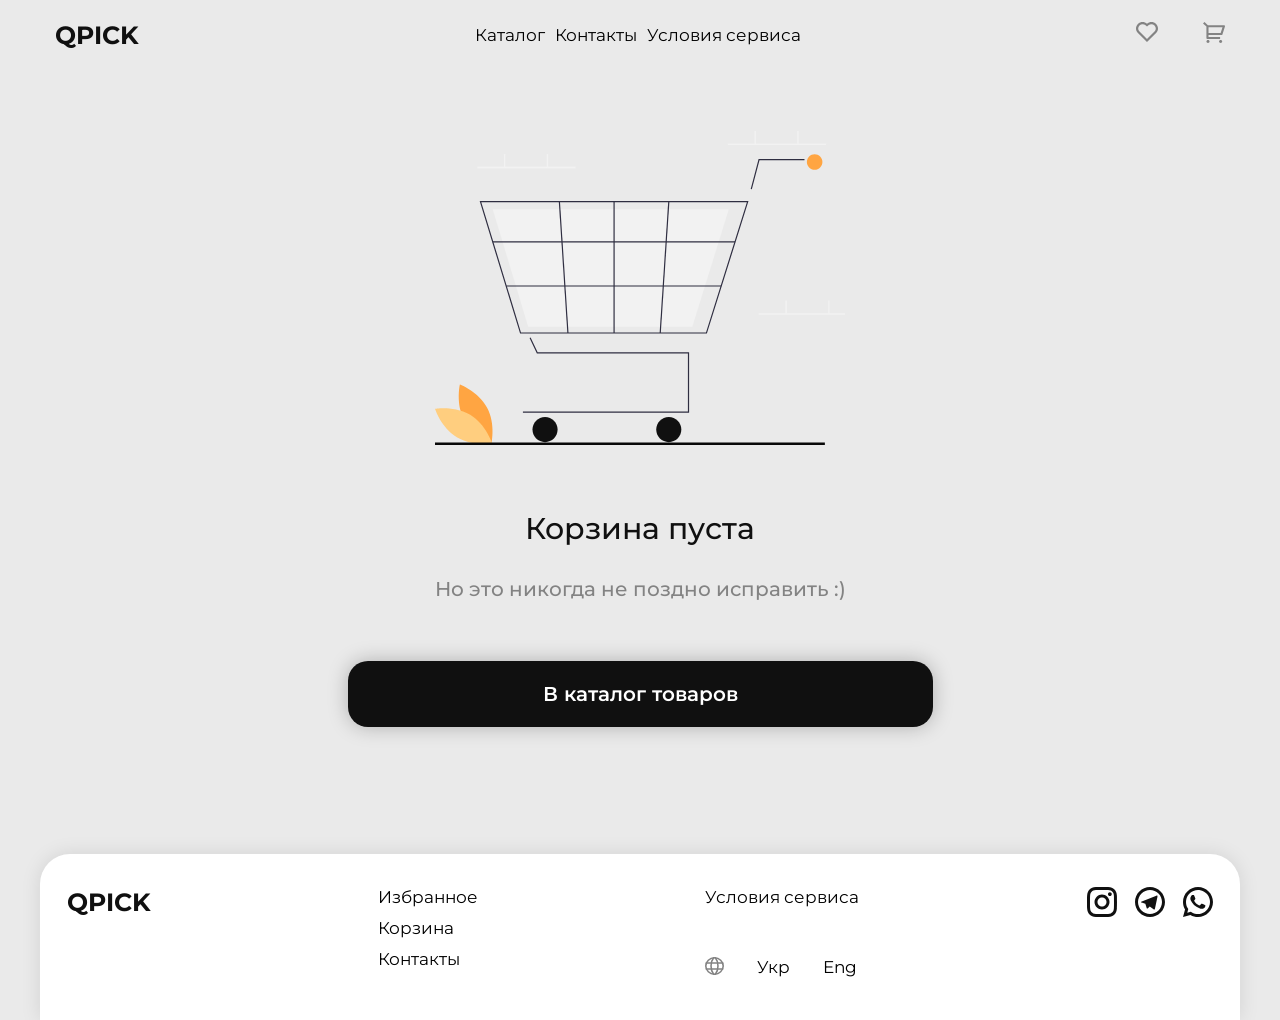
==== commit 6567a521: "after slider" ====
--- a/pages/cart/index.html
+++ b/pages/cart/index.html
@@ -14,6 +14,7 @@
      <header class = "header">
         <div class = "container flex-row">
             <a class = "header_icon" href="../../index.html">QPICK</a>
+        <div class = "burger_btn"><img src="../../assets/icon/icons8-меню-50.png" alt=""></div>
         <nav class="header_nav">
             <ul class = "header_nav_list">
                 <li class = "header_nav_list_link"><a href="../catalog/index.html">Каталог</a></li>
@@ -69,5 +70,6 @@
         </div>
     </footer>
     <script type="module" src = "../../js/cart.js"></script>
+    <script src="../../js/showMenu.js"></script>
 </body>
 </html>
